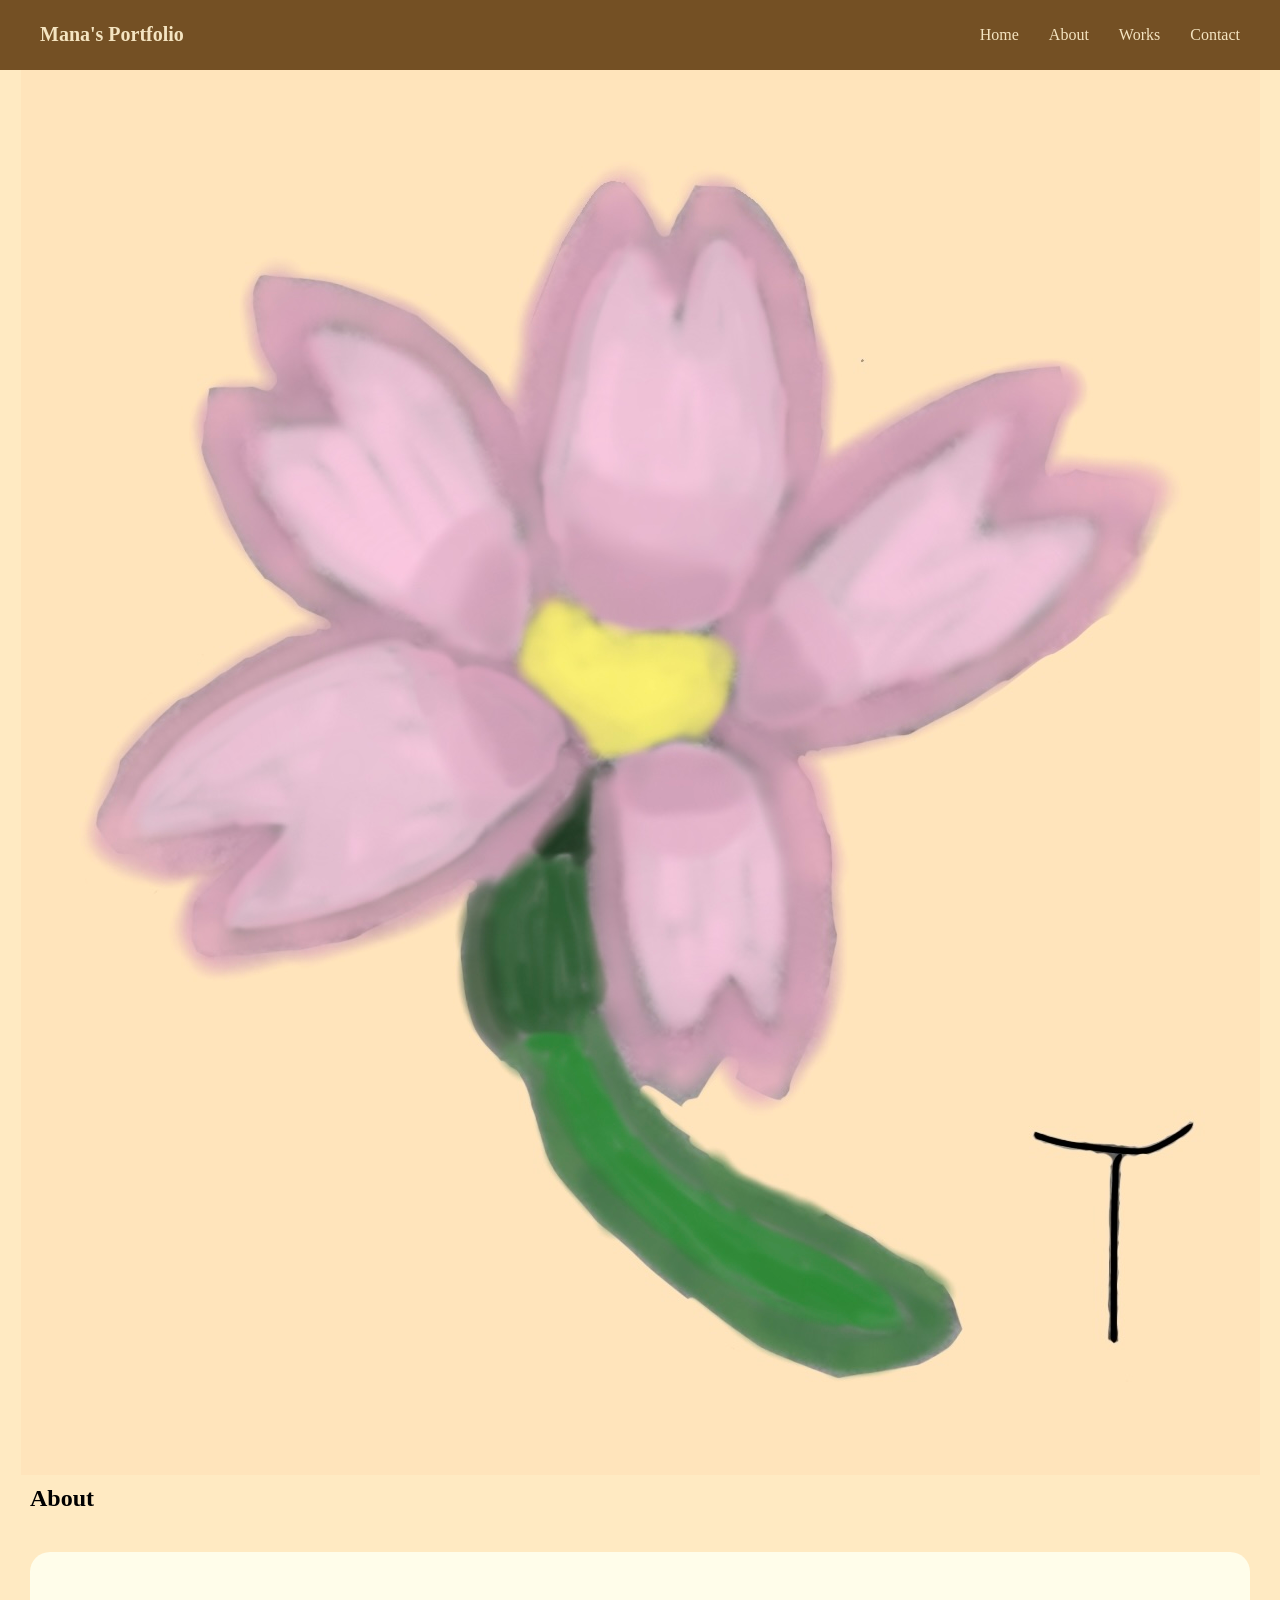
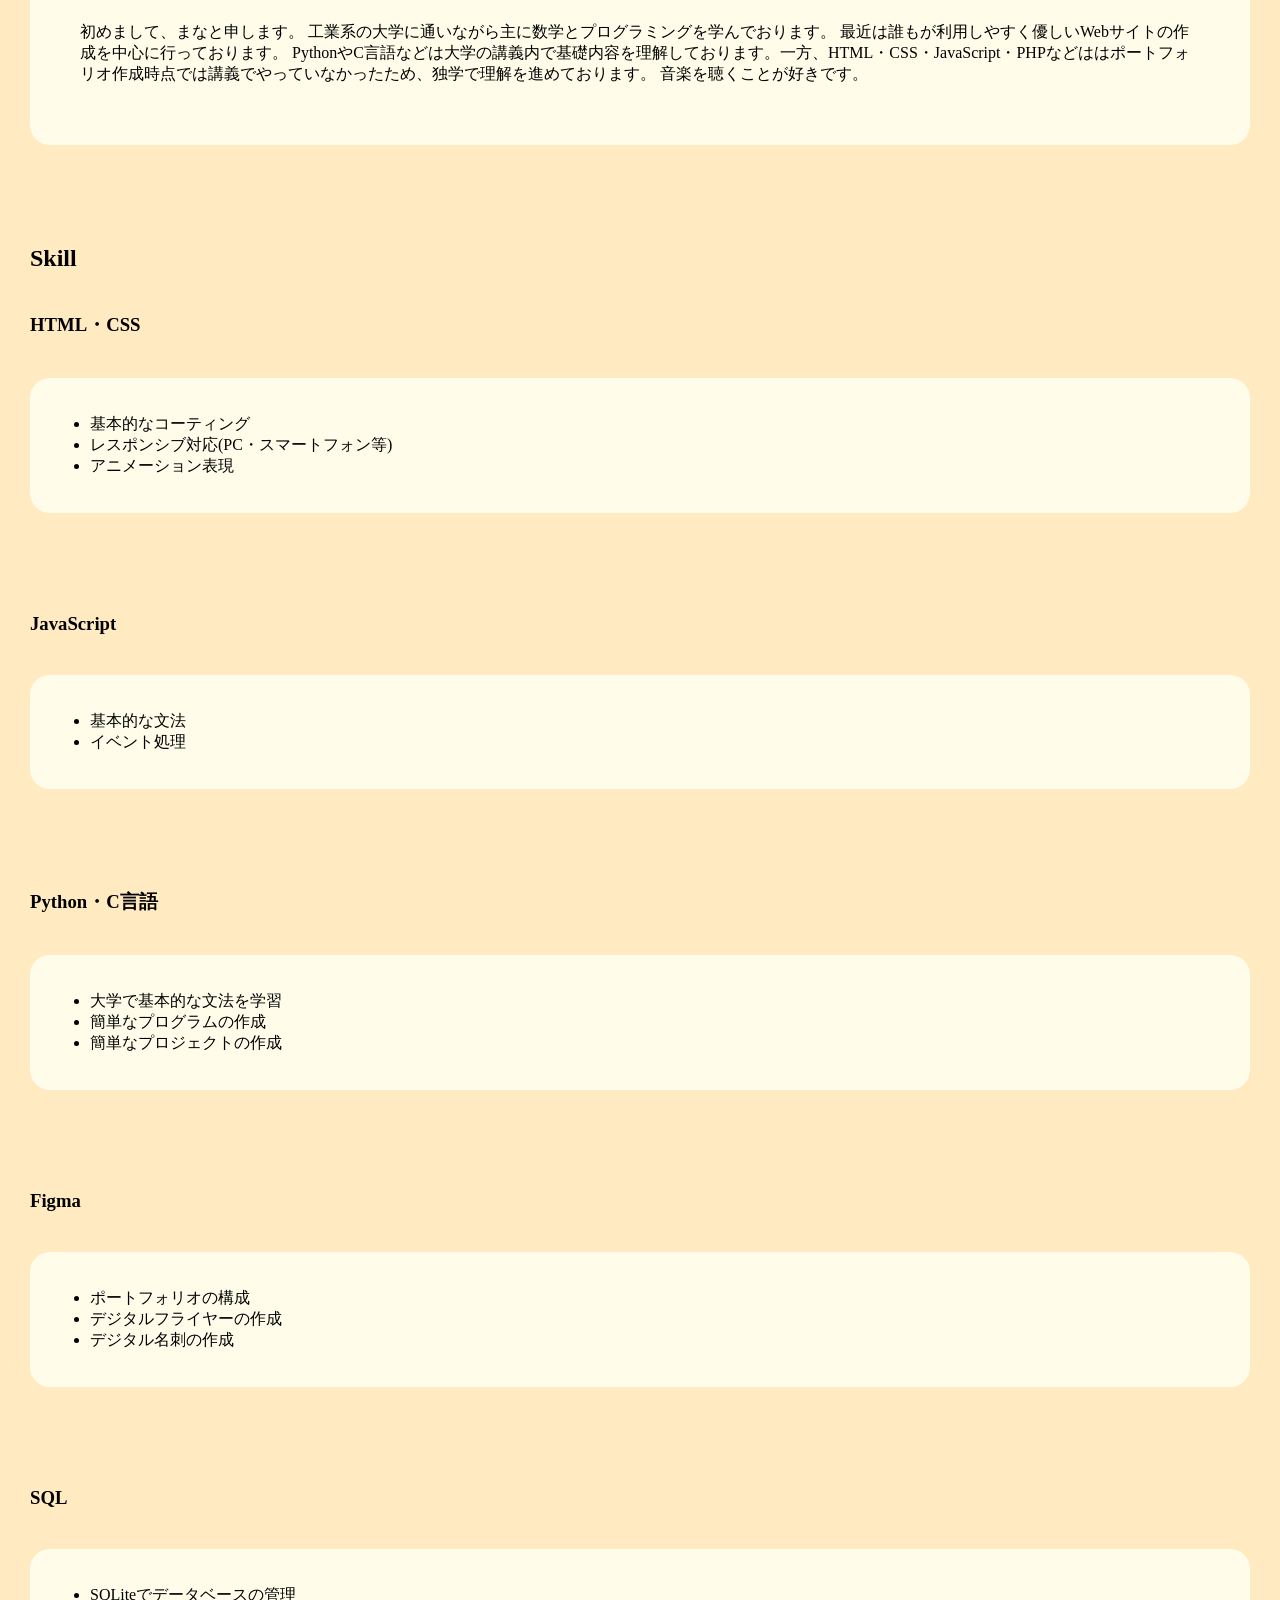
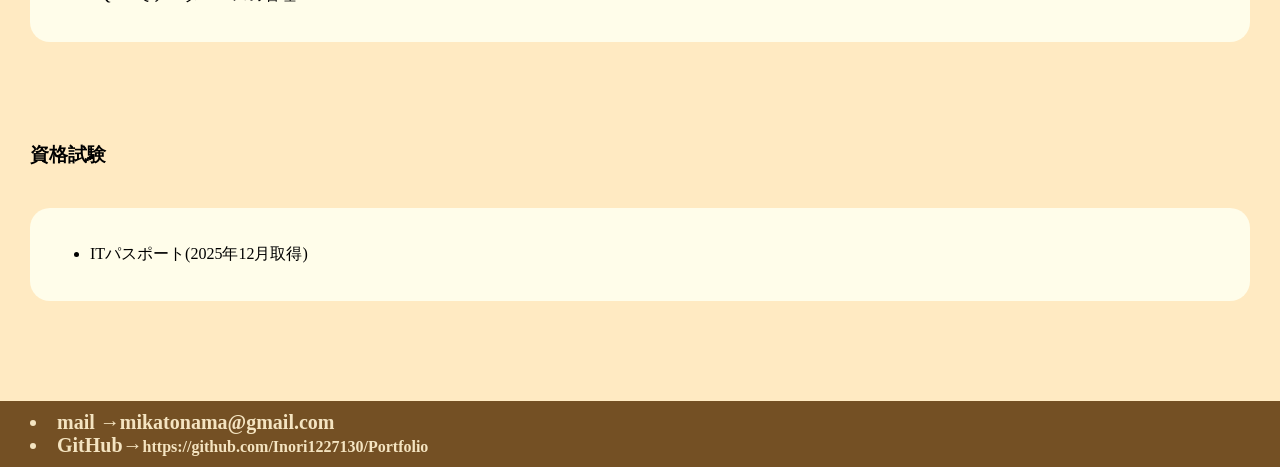
==== about.html @ 8aafda1f "Add files via upload commit" ====
<!DOCTYPE html>
<html lang="ja">
    <head>
        <meta charset="UTF-8">
        <title>About</title>
        <link rel="stylesheet" href="./css/about.css">
    </head>

    <body>
        <header class="page-header">
            <h1 class="titlelogo">Mana's Portfolio</h1>

            <nav>
                <ul class="main-navbar">
                    <li><a href="index.html">Home</a></li>
                    <li><a href="about.html">About</a></li>
                    <li><a href="works.html">Works</a></li>
                    <li><a href="contact.html">Contact</a></li>
                </ul>
            </nav>
            </header>

            <img src="img/topicon.jpeg" alt="Inori's Icon" class="fade-icon">

            <h2 class="section"> About</h2>
            <div class="skill-box">
              <p class="sentense">初めまして、まなと申します。
               工業系の大学に通いながら主に数学とプログラミングを学んでおります。
               最近は誰もが利用しやすく優しいWebサイトの作成を中心に行っております。
               PythonやC言語などは大学の講義内で基礎内容を理解しております。一方、HTML・CSS・JavaScript・PHPなどははポートフォリオ作成時点では講義でやっていなかったため、独学で理解を進めております。
               音楽を聴くことが好きです。</p>
            </div>

            <h2 class="section">Skill</h2>

            <h3 class="section">HTML・CSS</h3>
            <div class="skill-box">        
                <ul>
                    <li>基本的なコーティング</li>
                    <li>レスポンシブ対応(PC・スマートフォン等)</li>
                    <li>アニメーション表現</li>                    
                </ul>
            </div>

            <h3 class="section">JavaScript</h3>
            <div class="skill-box">
                <ul>
                    <li>基本的な文法</li>
                    <li>イベント処理</li>
                </ul>
            </div>

            <h3 class="section">Python・C言語</h3>
            <div class="skill-box">
                <ul>
                    <li>大学で基本的な文法を学習</li>
                    <li>簡単なプログラムの作成</li>
                    <li>簡単なプロジェクトの作成</li>
                </ul>
            </div>

            <h3 class="section">Figma</h3>
            <div class="skill-box">
                <ul>
                    <li>ポートフォリオの構成</li>
                    <li>デジタルフライヤーの作成</li>
                    <li>デジタル名刺の作成</li>
                </ul>
            </div>

            <h3 class="section">SQL</h3>
            <div class="skill-box">
                <ul>
                    <li>SQLiteでデータベースの管理</li>
                </ul>
            </div>

            <h3 class="section">資格試験</h3>
            <div class="skill-box">
                    <ul>
                        <li>ITパスポート(2025年12月取得)</li>
                    </ul>
            </div>

            <button id="backToTop" class="backtotop">TOP</button>
        <script>
          const backToTop = document.getElementById('backToTop');

          window.addEventListener('scroll', () => {
          if (window.scrollY > 300) {
            backToTop.classList.add('show');
          } else {
            backToTop.classList.remove('show');
          }
        });

        backToTop.addEventListener('click', () => {
          window.scrollTo({
            top: 0,
            behavior: 'smooth'
          });
        });
        </script>

        <footer class="footer-page">
            <div class="footer-sentense">
              <li>mail  →mikatonama@gmail.com</li>
              <li class="url">GitHub→<a href="https://github.com/Inori1227130/Portfolio-site" target="_blank" rel="noopener noreferrer">https://github.com/Inori1227130/Portfolio</a></li>
            </div>
        </footer>

    </body>
</html>
---- css/about.css ----
@charset "UTF-8";


html {
    font-size: 100%;
}

.page-header {
    display: flex;
    background-color: #745024;
    justify-content: space-between;
    align-items: center;
    padding: 10px 40px;
}

.titlelogo {
    color: #f4e4c1; 
    font-size: 20px;
    font-weight: bold;
}

.main-navbar {
    list-style: none;
    display: flex;
    gap: 30px;
    margin: 0;
    padding: 0;
}

.fade-icon {
    max-width: 100%;
    height: auto;
    display: block;
    margin: 0 auto;
    opacity: 0;
    animation: fadeIn 1.8s ease-out forwards;
}

@keyframes fadeIn {
    0% {
        opacity: 0;
        transform: translateY(10px);
    }
    100% {
        opacity: 1;
        transform: translateY(0);
    }
}

.section {
    margin: 10px 30px 20px;
    padding-bottom: 20px;
}

.sentense {
    margin: 50px 30px 20px;
    padding-bottom: 20px;
}

.skill-box {
    background: #FFFDEA;
    border-radius: 20px;
    margin: 0 30px 100px;
    padding: 20px;
}

body {
    background-color:#FFEAC2 ;
    margin: 0%;
}

.main-navbar a {
    text-decoration: none;
    color: #f4e4c1;
    font-size: 16px;
    transition: color 0.3s ease;
}

.main-navbar a:hover {
  color: #ffb347;
}

.footer-page {
    display: flex;
    background-color: #745024;
    justify-content: space-between;
    align-items: center;
    padding: 10px 30px;
}

.footer-sentense {
    color: #f4e4c1; 
    font-size: 20px;
    font-weight: bold;
}

.url a {
    text-decoration: none;
    color: #f4e4c1;
    font-size: 16px;
    transition: color 0.3s ease;
}

.url a:hover {
  color: #ffb347;
}

.backtotop {
    position: fixed;
    bottom: 30px;
    right: 30px;
    width: 50px;
    height: 50px;
    border-radius: 50%;
    border: none;
    background-color: #333;
    color: #fff;
    font-size: 20px;
    cursor: pointer;
    display: none; /* 最初は非表示 */
    justify-content: center;
    align-items: center;
    box-shadow: 0 4px 8px rgba(0, 0, 0, 0.2);
    transition: opacity 0.3s ease;
}

.backtotop.show {
    display: flex;
    opacity: 1;
}

@media (max-width: 700px) {

  /* header */
  .main-navbar {
    display: flex;
    flex-direction: column;
    gap: 10px;
  }

  .titlelogo {
    font-size: 1.5rem;
    text-align: center;
  }

  /* 文字 */
  .welcome {
    font-size: 1.8rem;
    text-align: center;
  }

  .section {
    font-size: 1.3rem;
  }

  .sentense {
    font-size: 0.95rem;
    line-height: 1.7;
  }

  /* 余白調整 */
  .body {
    padding: 10px;
  }

  .more-button {
    text-align: center;
  }


}
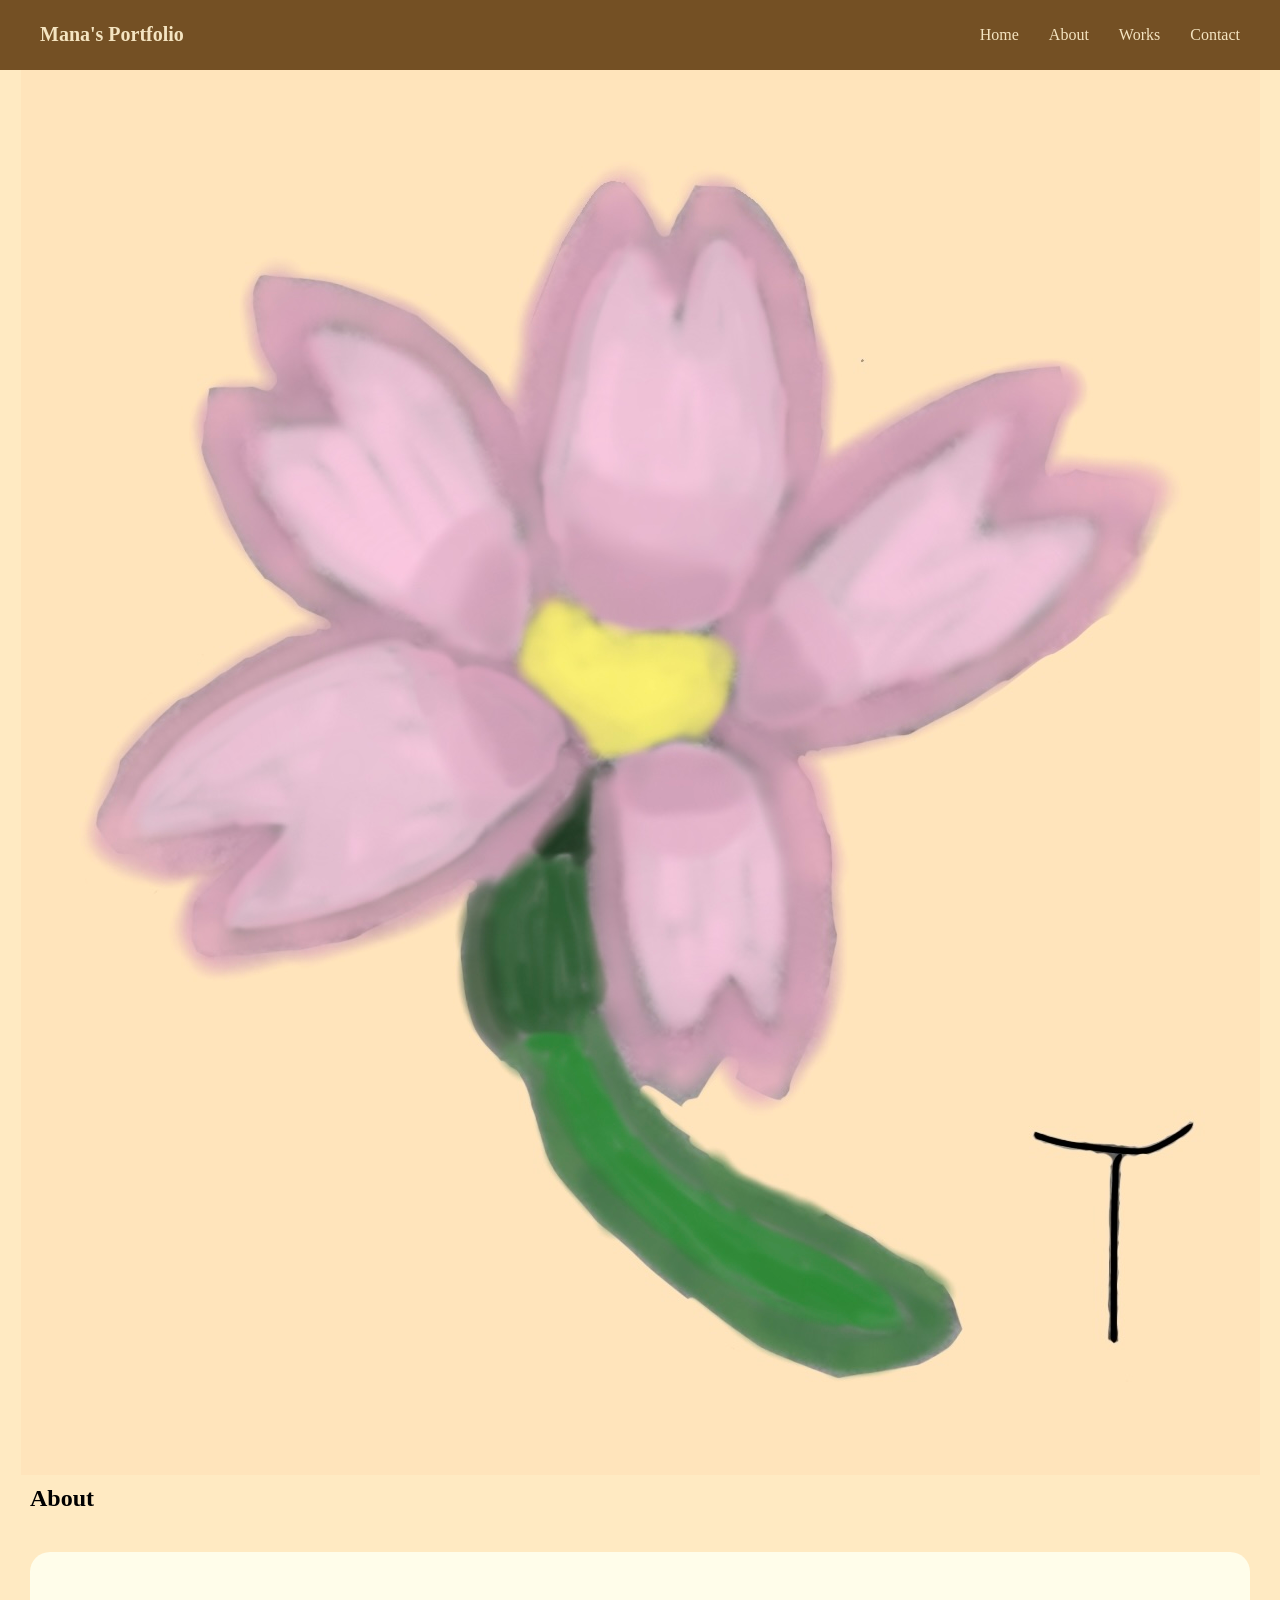
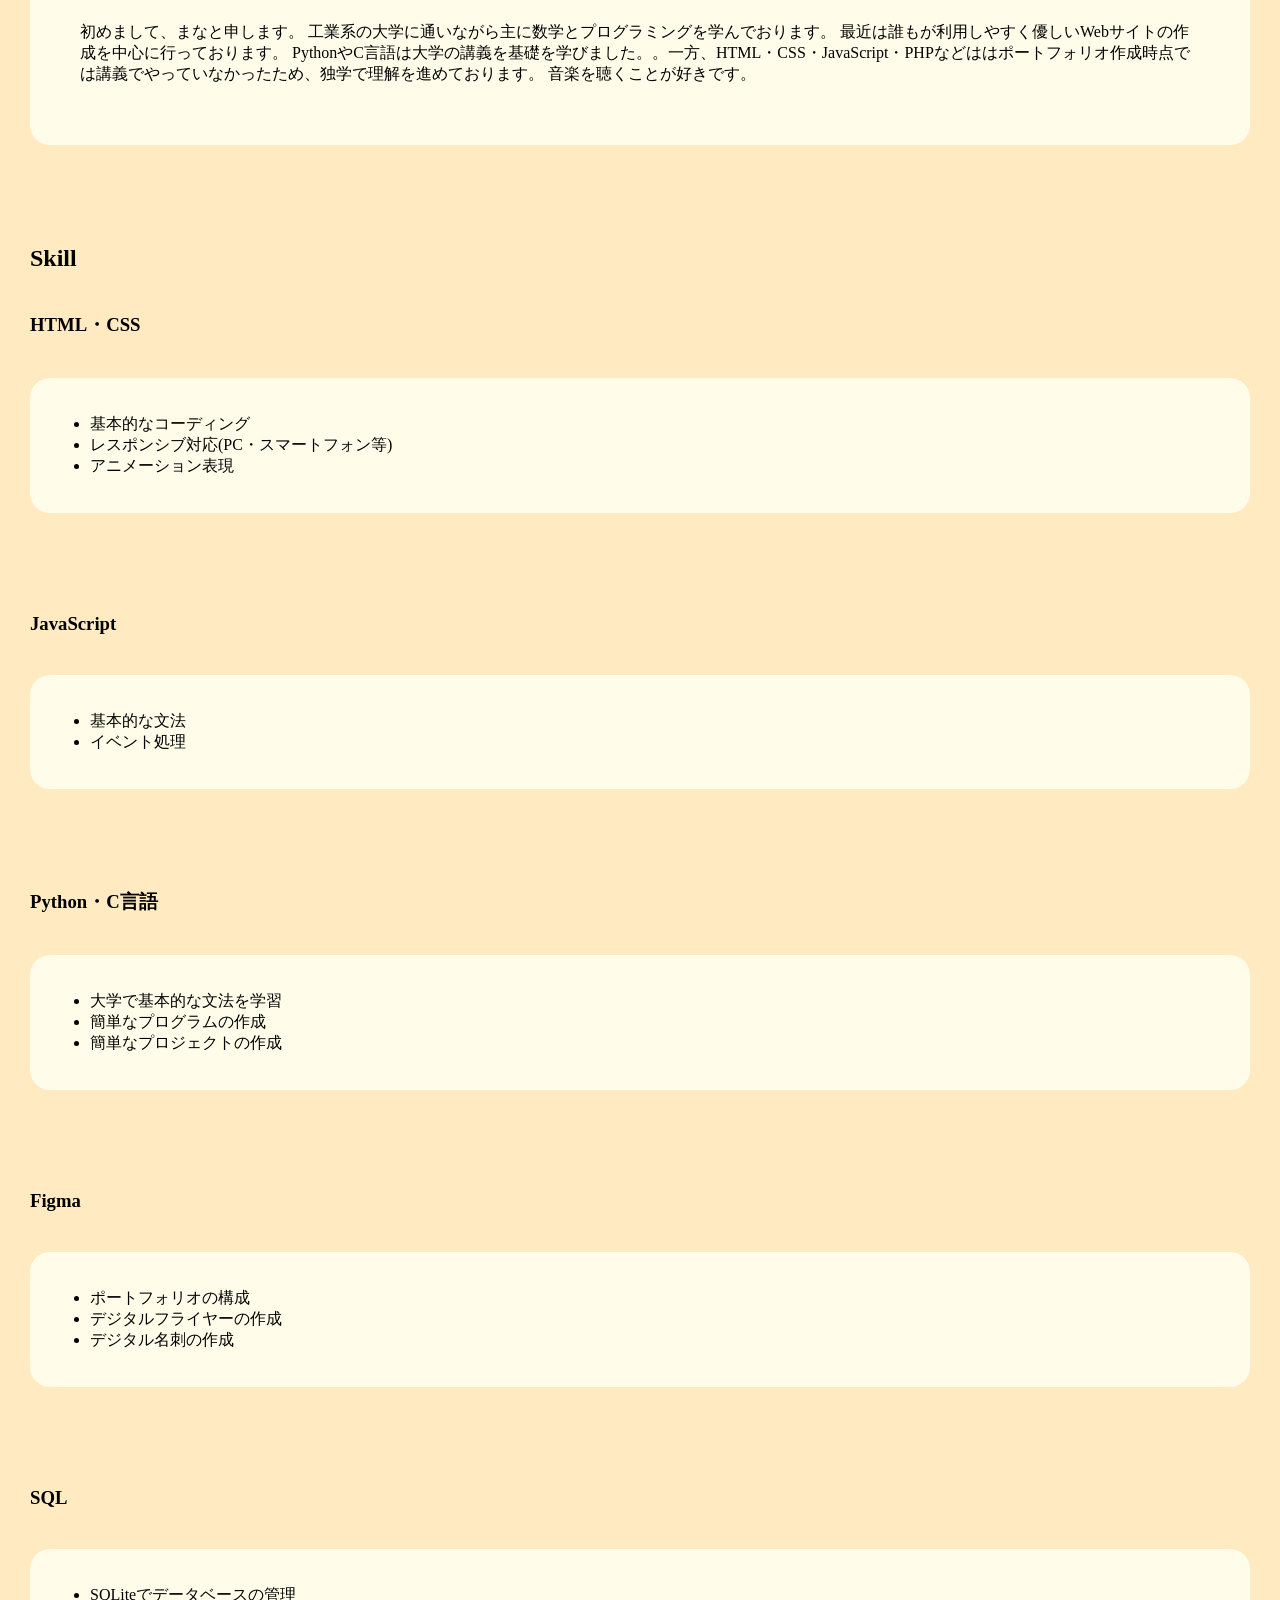
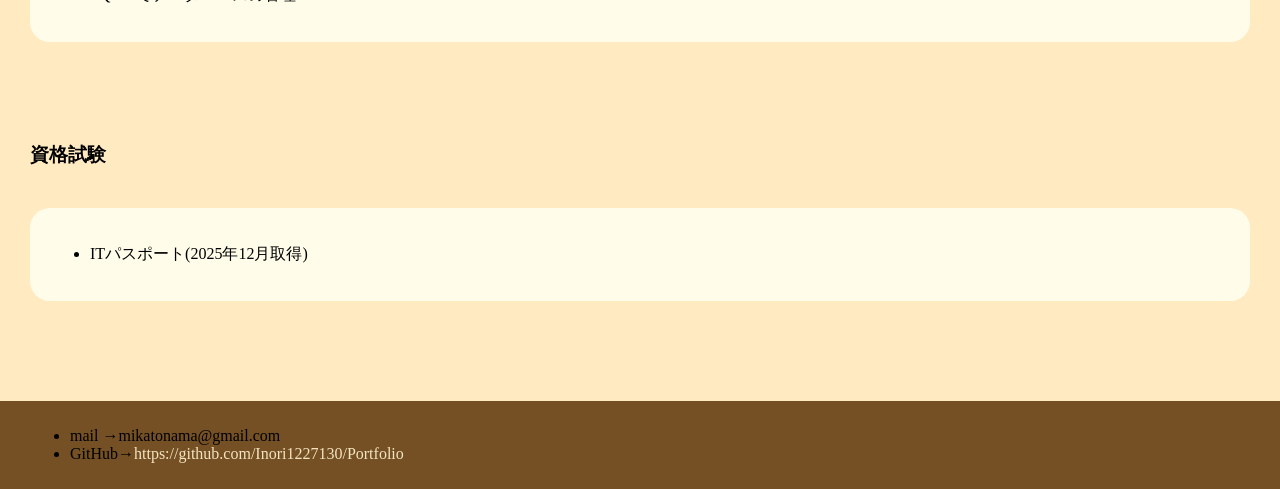
==== commit 2823e164: "Update about.html fixed" ====
--- a/about.html
+++ b/about.html
@@ -27,7 +27,7 @@
               <p class="sentense">初めまして、まなと申します。
                工業系の大学に通いながら主に数学とプログラミングを学んでおります。
                最近は誰もが利用しやすく優しいWebサイトの作成を中心に行っております。
-               PythonやC言語などは大学の講義内で基礎内容を理解しております。一方、HTML・CSS・JavaScript・PHPなどははポートフォリオ作成時点では講義でやっていなかったため、独学で理解を進めております。
+               PythonやC言語は大学の講義を基礎を学びました。。一方、HTML・CSS・JavaScript・PHPなどははポートフォリオ作成時点では講義でやっていなかったため、独学で理解を進めております。
                音楽を聴くことが好きです。</p>
             </div>
 
@@ -36,7 +36,7 @@
             <h3 class="section">HTML・CSS</h3>
             <div class="skill-box">        
                 <ul>
-                    <li>基本的なコーティング</li>
+                    <li>基本的なコーディング</li>
                     <li>レスポンシブ対応(PC・スマートフォン等)</li>
                     <li>アニメーション表現</li>                    
                 </ul>
@@ -103,11 +103,13 @@
         </script>
 
         <footer class="footer-page">
-            <div class="footer-sentense">
-              <li>mail  →mikatonama@gmail.com</li>
-              <li class="url">GitHub→<a href="https://github.com/Inori1227130/Portfolio-site" target="_blank" rel="noopener noreferrer">https://github.com/Inori1227130/Portfolio</a></li>
-            </div>
+            <ul class="footer-list">
+              <div class="footer-sentence">
+                <li>mail  →mikatonama@gmail.com</li>
+                <li class="url">GitHub→<a href="https://github.com/Inori1227130/Portfolio1" target="_blank" rel="noopener noreferrer">https://github.com/Inori1227130/Portfolio</a></li>
+              </div>
+            </ul>
         </footer>
 
     </body>
-</html>+</html>
